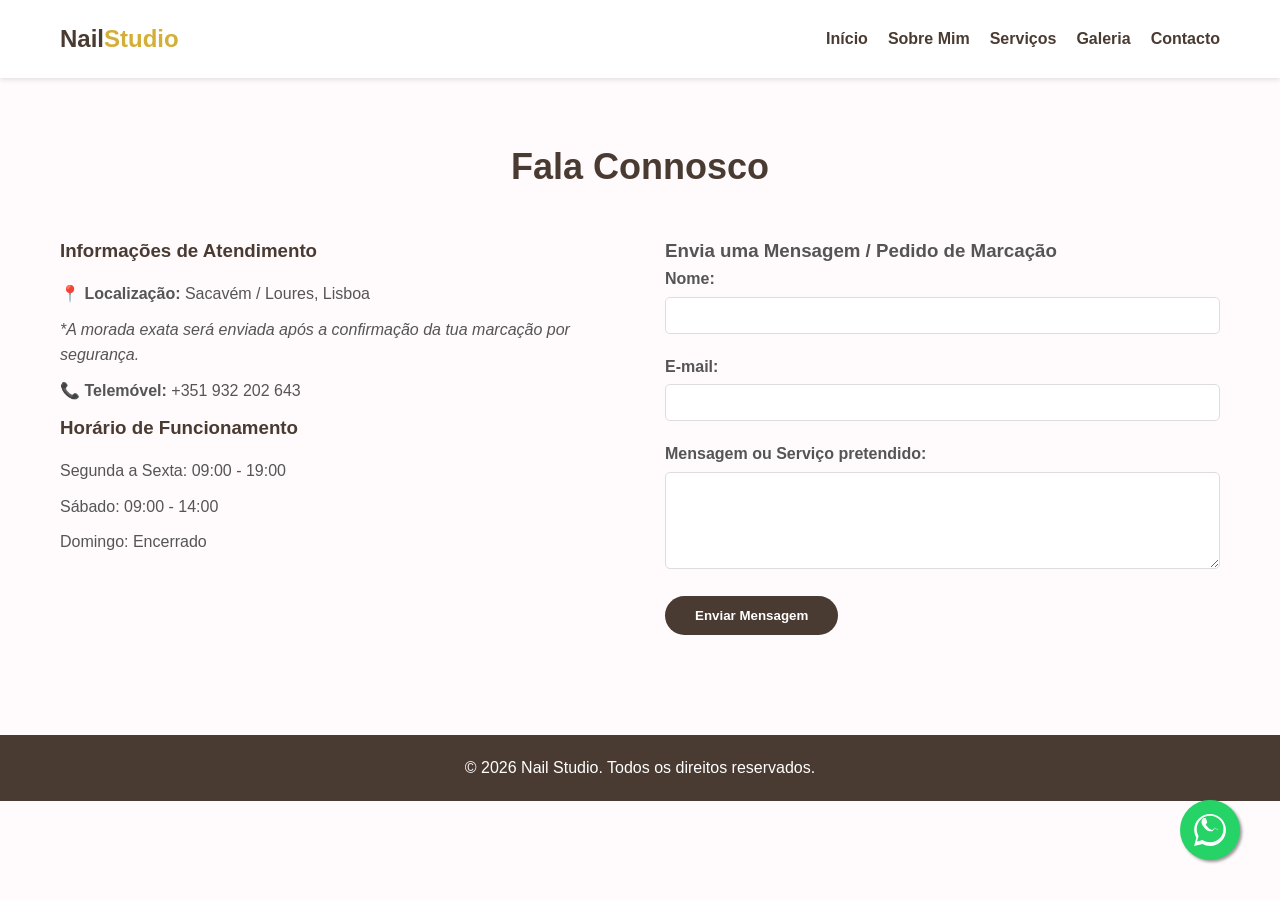
==== contacto.html @ 613df78d "Categoria imagens" ====
<!DOCTYPE html>
<html lang="pt">
<head>
    <meta charset="UTF-8">
    <meta name="viewport" content="width=device-width, initial-scale=1.0">
    <title>Contacto - Nail Studio</title>
    <link rel="stylesheet" href="CSS/style.css">
</head>
<body>

    <header>
        <nav class="navbar">
            <div class="logo">
                <h1>Nail<span>Studio</span></h1>
            </div>
            <ul class="nav-links">
                <li><a href="index.html">Início</a></li>
                <li><a href="sobre.html">Sobre Mim</a></li>
                <li><a href="servicos.html">Serviços</a></li>
                <li><a href="galeria.html">Galeria</a></li>
                <li><a href="contacto.html">Contacto</a></li>
            </ul>

        </nav>
    </header>

    <main class="container">
        <h2 class="titulo-seccao">Fala Connosco</h2>
        
        <div class="contacto-wrapper">
            <div class="contacto-info">
                <h3>Informações de Atendimento</h3>
                <p><strong>📍 Localização:</strong> Sacavém / Loures, Lisboa</p>
                <p><em>*A morada exata será enviada após a confirmação da tua marcação por segurança.</em></p>
                <p><strong>📞 Telemóvel:</strong> +351 932 202 643</p>
                <h3>Horário de Funcionamento</h3>
                <p>Segunda a Sexta: 09:00 - 19:00</p>
                <p>Sábado: 09:00 - 14:00</p>
                <p>Domingo: Encerrado</p>
            </div>


            <div class="contacto-form">
                <h3>Envia uma Mensagem / Pedido de Marcação</h3>
                <form action="https://formspree.io/f/mwlvqbqe" method="POST">
                    <div class="form-group">
                        <label for="nome">Nome:</label>
                        <input type="text" id="nome" name="name" required>
                    </div>
                    <div class="form-group">
                        <label for="email">E-mail:</label>
                        <input type="email" id="email" name="_replyto" required>
                    </div>
                    <div class="form-group">
                        <label for="mensagem">Mensagem ou Serviço pretendido:</label>
                        <textarea id="mensagem" name="message" rows="5" required></textarea>
                    </div>
                    <button type="submit" class="btn">Enviar Mensagem</button>
                </form>
            </div>
        </div>
    </main>

    <footer>
        <p>&copy; 2026 Nail Studio. Todos os direitos reservados.</p>
    </footer>

        <!-- Botão Whatsapp Flutuante -->
    <a href="https://wa.me/932202643" class="whatsapp-float" target="_blank" rel="noopener noreferrer">
        <svg viewBox="0 0 24 24">
            <path d="M.057 24l1.687-6.163c-1.041-1.804-1.588-3.849-1.587-5.946C.06 5.348 5.4.01 12.008.01c3.202.001 6.212 1.243 8.477 3.508 2.266 2.265 3.507 5.275 3.507 8.474-.007 6.66-5.347 11.998-11.957 11.998-2.005-.001-3.973-.504-5.714-1.463L0 24zm6.54-4.26c1.653.98 3.546 1.495 5.48 1.496 5.517 0 10.009-4.483 10.014-9.997.002-2.673-1.04-5.184-2.935-7.078-1.897-1.894-4.416-2.936-7.09-2.936-5.523 0-10.015 4.483-10.02 10c-.002 1.83.476 3.62 1.39 5.2l-.23.84-.916 3.346 3.424-.897.897-.244zm11.721-7.83c-.322-.16-.1.252-.455-.411-.322-.16-1.905-.94-2.193-1.046-.288-.106-.499-.16-.708.16-.208.32-.806 1.012-.988 1.225-.182.213-.364.24-.686.08-.322-.16-1.356-.5-2.583-1.594-.954-.852-1.6-1.903-1.787-2.222-.188-.32-.02-.493.14-.652.146-.142.323-.377.485-.566.16-.188.214-.32.322-.534.107-.213.053-.4-.027-.56-.08-.16-.708-1.705-.97-2.336-.254-.61-.513-.526-.708-.536-.183-.01-.392-.01-.602-.01-.21 0-.553.078-.842.394-.288.318-1.1 1.077-1.1 2.626 0 1.55 1.13 3.045 1.285 3.26 1.1 1.48 2.21 2.7 3.54 3.284.444.195.787.31 1.055.397.604.192 1.15.165 1.584.1.484-.07 1.49-.61 1.703-1.198.212-.588.212-1.093.148-1.198-.063-.105-.234-.16-.557-.32z"/>
        </svg>
    </a>

</body>
</html>
---- CSS/style.css ----
/* Configurações Gerais */
* {
    margin: 0;
    padding: 0;
    box-sizing: border-box;
    font-family: 'Segoe UI', Tahoma, Geneva, Verdana, sans-serif;
}

:root {
    --cor-principal: #fcd7d9;
    --cor-escura: #4a3b32;
    --cor-destaque: #d4af37;
    --cor-fundo: #fffafb;
    --cor-texto: #555;
}

body {
    background-color: var(--cor-fundo);
    color: var(--cor-texto);
    line-height: 1.6;
}

/* Menu de Navegação */
header {
    background-color: #fff;
    box-shadow: 0 2px 5px rgba(0,0,0,0.1);
    position: sticky;
    top: 0;
    z-index: 1000;
}

.navbar {
    display: flex;
    justify-content: space-between;
    align-items: center;
    max-width: 1200px;
    margin: 0 auto;
    padding: 20px;
}

.logo h1 {
    color: var(--cor-escura);
    font-size: 24px;
}

.logo span {
    color: var(--cor-destaque);
}

.nav-links {
    list-style: none;
    display: flex;
    gap: 20px;
}

.nav-links a {
    text-decoration: none;
    color: var(--cor-escura);
    font-weight: 600;
    transition: color 0.3s;
}

.nav-links a:hover, .nav-links a.active {
    color: var(--cor-destaque);
}

/* Banner Principal (Hero) */
.hero {
    background: linear-gradient(rgba(255, 250, 251, 0.8), rgba(252, 215, 217, 0.8)), url('https://unsplash.com') no-repeat center center/cover;
    height: 70vh;
    display: flex;
    flex-direction: column;
    justify-content: center;
    align-items: center;
    text-align: center;
    padding: 20px;
}

.hero h2 {
    font-size: 48px;
    color: var(--cor-escura);
    margin-bottom: 15px;
}

.hero p {
    font-size: 20px;
    margin-bottom: 25px;
}

.btn {
    display: inline-block;
    background-color: var(--cor-escura);
    color: #fff;
    padding: 12px 30px;
    text-decoration: none;
    border-radius: 25px;
    font-weight: bold;
    transition: background 0.3s;
    border: none;
    cursor: pointer;
}

.btn:hover {
    background-color: var(--cor-destaque);
}

/* Secções Comuns */
.container {
    max-width: 1200px;
    margin: 0 auto;
    padding: 60px 20px;
}

.titulo-seccao {
    text-align: center;
    font-size: 36px;
    color: var(--cor-escura);
    margin-bottom: 40px;
}

/* Grid de Serviços (Index e Serviços) */
.servicos-grid {
    display: grid;
    grid-template-columns: repeat(auto-fit, minmax(280px, 1fr));
    gap: 30px;
}

.servico-card {
    background-color: #fff;
    border-radius: 10px;
    overflow: hidden;
    box-shadow: 0 4px 15px rgba(0,0,0,0.05);
    text-align: center;
    padding: 25px;
    border-top: 5px solid var(--cor-principal);
    transition: transform 0.3s;
}

.servico-card:hover {
    transform: translateY(-5px);
}

.servico-card h3 {
    color: var(--cor-escura);
    margin: 15px 0;
}

.preco {
    font-size: 22px;
    color: var(--cor-destaque);
    font-weight: bold;
    margin: 15px 0;
}

/* Página Sobre */
.sobre-conteudo {
    display: flex;
    align-items: center;
    gap: 50px;
    flex-wrap: wrap;
}

.sobre-texto {
    flex: 1;
    min-width: 300px;
}

.sobre-img {
    flex: 1;
    min-width: 300px;
}

.sobre-img img {
    width: 100%;
    border-radius: 10px;
    box-shadow: 0 5px 15px rgba(0,0,0,0.1);
}

/* Página de Contacto */
.contacto-wrapper {
    display: flex;
    gap: 50px;
    flex-wrap: wrap;
}

.contacto-info, .contacto-form {
    flex: 1;
    min-width: 300px;
}

.contacto-info h3 {
    margin-bottom: 15px;
    color: var(--cor-escura);
}

.contacto-info p {
    margin-bottom: 10px;
}

.form-group {
    margin-bottom: 20px;
}

.form-group label {
    display: block;
    margin-bottom: 5px;
    font-weight: 600;
}

.form-group input, .form-group textarea {
    width: 100%;
    padding: 10px;
    border: 1px solid #ddd;
    border-radius: 5px;
    outline: none;
}

.form-group input:focus, .form-group textarea:focus {
    border-color: var(--cor-destaque);
}

/* Rodapé */
footer {
    background-color: var(--cor-escura);
    color: #fff;
    text-align: center;
    padding: 20px;
    margin-top: 40px;
}

/* Responsividade */
@media (max-width: 768px) {
    .navbar {
        flex-direction: column;
        gap: 15px;
    }
    .hero h2 {
        font-size: 32px;
    }
}

/* Botão Flutuante do WhatsApp */
.whatsapp-float {
    position: fixed;
    width: 60px;
    height: 60px;
    bottom: 40px;
    right: 40px;
    background-color: #25d366;
    color: #fff;
    border-radius: 50px;
    text-align: center;
    font-size: 30px;
    box-shadow: 2px 2px 3px #999;
    z-index: 10000;
    display: flex;
    align-items: center;
    justify-content: center;
    text-decoration: none;
    transition: transform 0.3s, background-color 0.3s;
}

.whatsapp-float:hover {
    transform: scale(1.1);
    background-color: #128c7e;
    color: #fff;
}

/* Ícone simples em formato SVG caso não uses bibliotecas externas */
.whatsapp-float svg {
    width: 32px;
    height: 32px;
    fill: #fff;
}

/* Definições da Galeria de Fotos */
.galeria-grid {
    display: grid;
    grid-template-columns: repeat(auto-fit, minmax(300px, 1fr));
    gap: 20px;
}

.galeria-item {
    position: relative;
    border-radius: 10px;
    overflow: hidden;
    box-shadow: 0 4px 10px rgba(0,0,0,0.05);
    height: 300px;
}

.galeria-item img {
    width: 100%;
    height: 100%;
    object-fit: cover;
    transition: transform 0.4s ease;
}

/* Efeito ao passar o rato (Zoom na imagem) */
.galeria-item:hover img {
    transform: scale(1.08);
}

/* Legenda escura que aparece por cima da foto ao passar o rato */
.galeria-overlay {
    position: absolute;
    bottom: 0;
    left: 0;
    width: 100%;
    background: linear-gradient(transparent, rgba(74, 59, 50, 0.9));
    color: #fff;
    padding: 20px;
    text-align: center;
    font-weight: 600;
    opacity: 0;
    transition: opacity 0.3s ease;
}

.galeria-item:hover .galeria-overlay {
    opacity: 1;
}
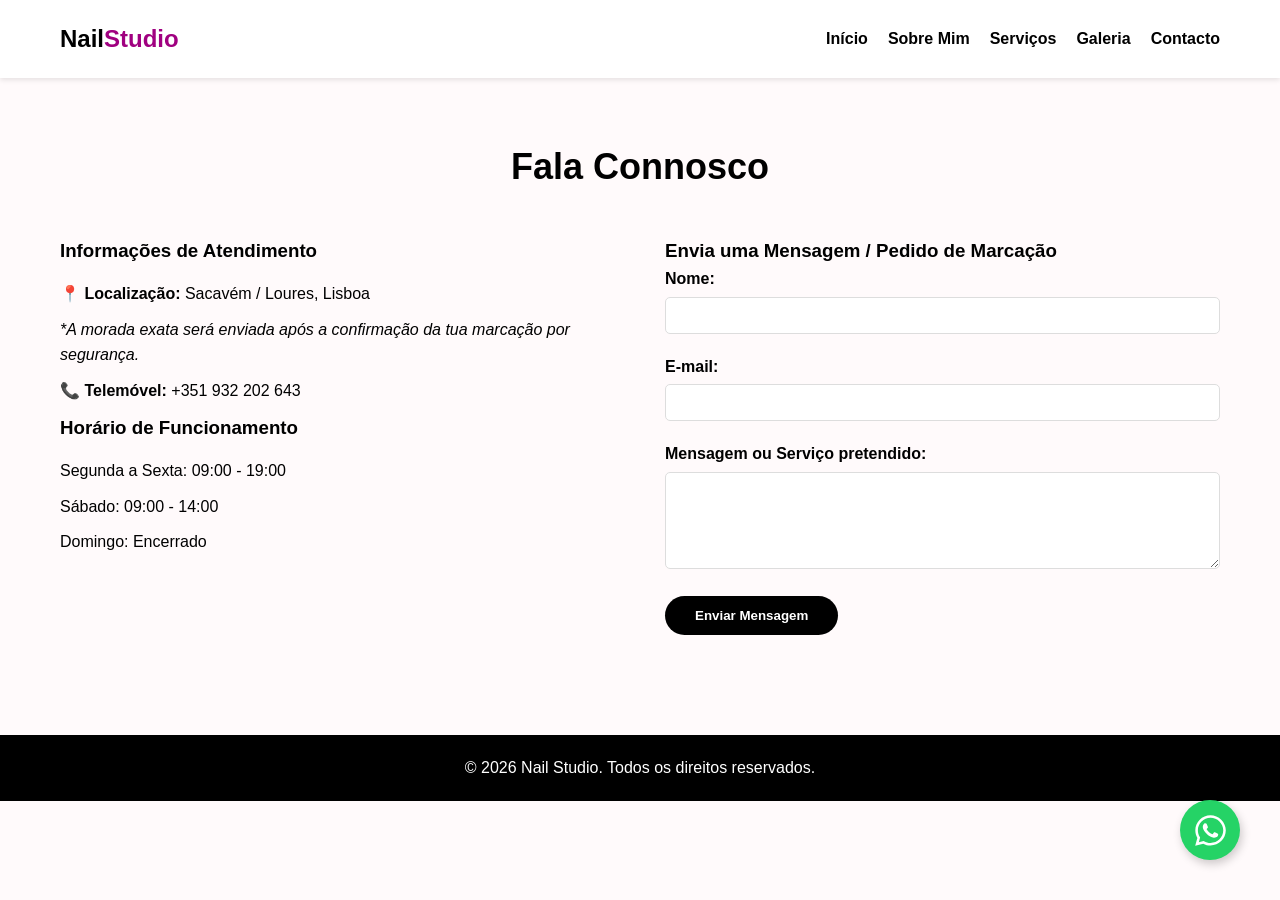
==== commit dbac2a05: "teste" ====
--- a/contacto.html
+++ b/contacto.html
@@ -42,22 +42,31 @@
 
             <div class="contacto-form">
                 <h3>Envia uma Mensagem / Pedido de Marcação</h3>
-                <form action="https://formspree.io/f/mwlvqbqe" method="POST">
-                    <div class="form-group">
-                        <label for="nome">Nome:</label>
-                        <input type="text" id="nome" name="name" required>
-                    </div>
-                    <div class="form-group">
-                        <label for="email">E-mail:</label>
-                        <input type="email" id="email" name="_replyto" required>
-                    </div>
-                    <div class="form-group">
-                        <label for="mensagem">Mensagem ou Serviço pretendido:</label>
-                        <textarea id="mensagem" name="message" rows="5" required></textarea>
-                    </div>
-                    <button type="submit" class="btn">Enviar Mensagem</button>
-                </form>
+    
+                <!-- Formulário com ID para o JavaScript reconhecer -->
+                <form id="meu-formulario" action="https://formspree.io/f/mwlvqbqe" method="POST">
+                <div class="form-group">
+                <label for="nome">Nome:</label>
+                <input type="text" id="nome" name="name" required>
             </div>
+            <div class="form-group">
+                <label for="email">E-mail:</label>
+                <input type="email" id="email" name="_replyto" required>
+            </div>
+            <div class="form-group">
+                <label for="mensagem">Mensagem ou Serviço pretendido:</label>
+                <textarea id="mensagem" name="message" rows="5" required></textarea>
+            </div>
+            <button type="submit" id="botao-enviar" class="btn">Enviar Mensagem</button>
+            </form>
+
+            <!-- Zonas ocultas para mensagens de feedback (Sucesso e Erro) -->
+            <div id="mensagem-sucesso" style="display: none; background-color: #d4edda; color: #155724; padding: 15px; border-radius: 5px; margin-top: 20px; font-weight: bold; border: 1px solid #c3e6cb;">
+                ✨ Mensagem enviada com sucesso! Entraremos em contacto em breve.
+            </div>
+            <div id="mensagem-erro" style="display: none; background-color: #f8d7da; color: #721c24; padding: 15px; border-radius: 5px; margin-top: 20px; font-weight: bold; border: 1px solid #f5c6cb;">
+                ❌ Ocorreu um erro. Por favor, tenta novamente ou usa o WhatsApp.
+            </div> 
         </div>
     </main>
 
@@ -65,12 +74,54 @@
         <p>&copy; 2026 Nail Studio. Todos os direitos reservados.</p>
     </footer>
 
-        <!-- Botão Whatsapp Flutuante -->
+    <!-- Botão Whatsapp Flutuante -->
     <a href="https://wa.me/932202643" class="whatsapp-float" target="_blank" rel="noopener noreferrer">
-        <svg viewBox="0 0 24 24">
-            <path d="M.057 24l1.687-6.163c-1.041-1.804-1.588-3.849-1.587-5.946C.06 5.348 5.4.01 12.008.01c3.202.001 6.212 1.243 8.477 3.508 2.266 2.265 3.507 5.275 3.507 8.474-.007 6.66-5.347 11.998-11.957 11.998-2.005-.001-3.973-.504-5.714-1.463L0 24zm6.54-4.26c1.653.98 3.546 1.495 5.48 1.496 5.517 0 10.009-4.483 10.014-9.997.002-2.673-1.04-5.184-2.935-7.078-1.897-1.894-4.416-2.936-7.09-2.936-5.523 0-10.015 4.483-10.02 10c-.002 1.83.476 3.62 1.39 5.2l-.23.84-.916 3.346 3.424-.897.897-.244zm11.721-7.83c-.322-.16-.1.252-.455-.411-.322-.16-1.905-.94-2.193-1.046-.288-.106-.499-.16-.708.16-.208.32-.806 1.012-.988 1.225-.182.213-.364.24-.686.08-.322-.16-1.356-.5-2.583-1.594-.954-.852-1.6-1.903-1.787-2.222-.188-.32-.02-.493.14-.652.146-.142.323-.377.485-.566.16-.188.214-.32.322-.534.107-.213.053-.4-.027-.56-.08-.16-.708-1.705-.97-2.336-.254-.61-.513-.526-.708-.536-.183-.01-.392-.01-.602-.01-.21 0-.553.078-.842.394-.288.318-1.1 1.077-1.1 2.626 0 1.55 1.13 3.045 1.285 3.26 1.1 1.48 2.21 2.7 3.54 3.284.444.195.787.31 1.055.397.604.192 1.15.165 1.584.1.484-.07 1.49-.61 1.703-1.198.212-.588.212-1.093.148-1.198-.063-.105-.234-.16-.557-.32z"/>
+        <svg viewBox="0 0 448 512">
+            <path d="M380.9 97.1C339 55.1 283.2 32 223.9 32c-122.4 0-222 99.6-222 222 0 39.1 10.2 77.3 29.6 111L0 480l117.7-30.9c32.4 17.7 68.9 27 106.1 27h.1c122.3 0 224.1-99.6 224.1-222 0-59.3-25.2-115-67.1-157zm-157 341.6c-33.2 0-65.7-8.9-94-25.7l-6.7-4-69.8 18.3L72 359.2l-4.4-7c-18.5-29.4-28.2-63.3-28.2-98.2 0-101.7 82.8-184.5 184.6-184.5 49.3 0 95.6 19.2 130.4 54.1 34.8 34.9 56.2 81.2 56.1 130.5 0 101.8-84.9 184.6-186.6 184.6zm101.2-138.2c-5.5-2.8-32.8-16.2-37.9-18-5.1-1.9-8.8-2.8-12.5 2.8-3.7 5.6-14.3 18-17.6 21.8-3.2 3.7-6.5 4.2-12 1.4-32.6-16.3-54-29.1-75.5-66-5.7-9.8 5.7-9.1 16.3-30.3 1.8-3.7.9-6.9-.5-9.7-1.4-2.8-12.5-30.1-17.1-41.2-4.5-10.8-9.1-9.3-12.5-9.5-3.2-.2-6.9-.2-10.6-.2-3.7 0-9.7 1.4-14.8 6.9-5.1 5.6-19.4 19-19.4 46.3 0 27.3 19.9 53.7 22.6 57.4 2.8 3.7 39.1 59.7 94.8 83.8 35.2 15.2 49 16.5 66.6 13.9 10.7-1.6 32.8-13.4 37.4-26.4 4.6-13 4.6-24.1 3.2-26.4-1.3-2.5-5-3.9-10.5-6.6z"/>
         </svg>
     </a>
 
+        <!-- Script para enviar o formulário em segundo plano -->
+    <script>
+        const formulario = document.getElementById("meu-formulario");
+        const botaoEnviar = document.getElementById("botao-enviar");
+        const sucessoDiv = document.getElementById("mensagem-sucesso");
+        const erroDiv = document.getElementById("mensagem-erro");
+
+        formulario.addEventListener("submit", function(event) {
+            event.preventDefault(); // Impede o site de redirecionar para o Formspree
+            
+            botaoEnviar.innerText = "A enviar...";
+            botaoEnviar.disabled = true; // Evita cliques duplos
+
+            const dados = new FormData(event.target);
+
+            fetch(event.target.action, {
+                method: formulario.method,
+                body: dados,
+                headers: {
+                    'Accept': 'application/json' // Obriga o Formspree a responder em segundo plano
+                }
+            }).then(response => {
+                botaoEnviar.innerText = "Enviar Mensagem";
+                botaoEnviar.disabled = false;
+                
+                if (response.ok) {
+                    sucessoDiv.style.display = "block"; // Mostra mensagem de sucesso
+                    erroDiv.style.display = "none";
+                    formulario.reset(); // Limpa as caixas de texto
+                } else {
+                    erroDiv.style.display = "block"; // Mostra mensagem de erro
+                    sucessoDiv.style.display = "none";
+                }
+            }).catch(error => {
+                botaoEnviar.innerText = "Enviar Mensagem";
+                botaoEnviar.disabled = false;
+                erroDiv.style.display = "block";
+                sucessoDiv.style.display = "none";
+            });
+        });
+    </script>
+
 </body>
 </html>
--- a/CSS/style.css
+++ b/CSS/style.css
@@ -8,10 +8,10 @@
 
 :root {
     --cor-principal: #fcd7d9;
-    --cor-escura: #4a3b32;
-    --cor-destaque: #d4af37;
+    --cor-escura: #000000;
+    --cor-destaque: #a00080;
     --cor-fundo: #fffafb;
-    --cor-texto: #555;
+    --cor-texto: #000000;
 }
 
 body {
@@ -64,10 +64,12 @@
     color: var(--cor-destaque);
 }
 
-/* Banner Principal (Hero) */
+/* Banner Principal (Hero) com Imagem Local Corrigida */
 .hero {
-    background: linear-gradient(rgba(255, 250, 251, 0.8), rgba(252, 215, 217, 0.8)), url('https://unsplash.com') no-repeat center center/cover;
-    height: 70vh;
+    background: linear-gradient(rgba(74, 59, 50, 0.6), rgba(252, 215, 217, 0.4)), 
+                url('Images/banner.jpg') no-repeat center center/cover;
+    background-attachment: fixed;
+    height: 75vh;
     display: flex;
     flex-direction: column;
     justify-content: center;
@@ -77,14 +79,19 @@
 }
 
 .hero h2 {
-    font-size: 48px;
-    color: var(--cor-escura);
+    font-size: 52px;
+    color: #fff;
+    text-shadow: 2px 2px 8px rgba(0, 0, 0, 0.5);
     margin-bottom: 15px;
+    font-weight: 700;
 }
 
 .hero p {
-    font-size: 20px;
-    margin-bottom: 25px;
+    font-size: 22px;
+    color: #fff;
+    text-shadow: 1px 1px 5px rgba(0, 0, 0, 0.5);
+    margin-bottom: 30px;
+    max-width: 600px;
 }
 
 .btn {
@@ -239,7 +246,7 @@
     }
 }
 
-/* Botão Flutuante do WhatsApp */
+/* Botão Flutuante do WhatsApp Corrigido */
 .whatsapp-float {
     position: fixed;
     width: 60px;
@@ -248,29 +255,27 @@
     right: 40px;
     background-color: #25d366;
     color: #fff;
-    border-radius: 50px;
-    text-align: center;
-    font-size: 30px;
-    box-shadow: 2px 2px 3px #999;
+    border-radius: 50%; /* Garante que o círculo fica perfeitamente redondo */
+    box-shadow: 2px 4px 10px rgba(0, 0, 0, 0.2);
     z-index: 10000;
     display: flex;
     align-items: center;
     justify-content: center;
     text-decoration: none;
-    transition: transform 0.3s, background-color 0.3s;
+    transition: transform 0.3s ease, background-color 0.3s ease;
 }
 
 .whatsapp-float:hover {
     transform: scale(1.1);
     background-color: #128c7e;
-    color: #fff;
-}
-
-/* Ícone simples em formato SVG caso não uses bibliotecas externas */
+}
+
+/* Garante que o símbolo SVG fica centrado e com o tamanho correto */
 .whatsapp-float svg {
-    width: 32px;
-    height: 32px;
+    width: 35px;
+    height: 35px;
     fill: #fff;
+    display: block;
 }
 
 /* Definições da Galeria de Fotos */
@@ -317,4 +322,73 @@
 
 .galeria-item:hover .galeria-overlay {
     opacity: 1;
+}
+
+/* Estilos da Secção de FAQ (Perguntas Frequentes) */
+.faq-seccao {
+    border-top: 1px solid #f0e6e7;
+    margin-top: 40px;
+}
+
+.faq-wrapper {
+    max-width: 800px;
+    margin: 0 auto;
+    display: flex;
+    flex-direction: column;
+    gap: 15px;
+}
+
+.faq-item {
+    background-color: #fff;
+    border-radius: 8px;
+    box-shadow: 0 2px 8px rgba(0,0,0,0.02);
+    border: 1px solid #f2e6e7;
+    overflow: hidden;
+    transition: all 0.3s ease;
+}
+
+/* Estilo do botão da pergunta */
+.faq-item summary {
+    padding: 18px 25px;
+    font-size: 18px;
+    font-weight: 600;
+    color: var(--cor-escura);
+    cursor: pointer;
+    list-style: none; /* Esconde a seta padrão */
+    display: flex;
+    justify-content: space-between;
+    align-items: center;
+    outline: none;
+}
+
+/* Criar uma seta personalizada elegante */
+.faq-item summary::after {
+    content: '＋';
+    font-size: 18px;
+    color: var(--cor-destaque);
+    transition: transform 0.3s ease;
+}
+
+/* Quando a caixa está aberta, muda o fundo e roda a seta */
+.faq-item[open] {
+    border-color: var(--cor-principal);
+    box-shadow: 0 4px 12px rgba(252, 215, 217, 0.2);
+}
+
+.faq-item[open] summary {
+    border-bottom: 1px solid #fff3f4;
+    background-color: #fffafb;
+}
+
+.faq-item[open] summary::after {
+    content: '－';
+}
+
+/* Estilo do texto da resposta */
+.faq-resposta {
+    padding: 20px 25px;
+    color: #666;
+    font-size: 16px;
+    background-color: #fff;
+    line-height: 1.6;
 }
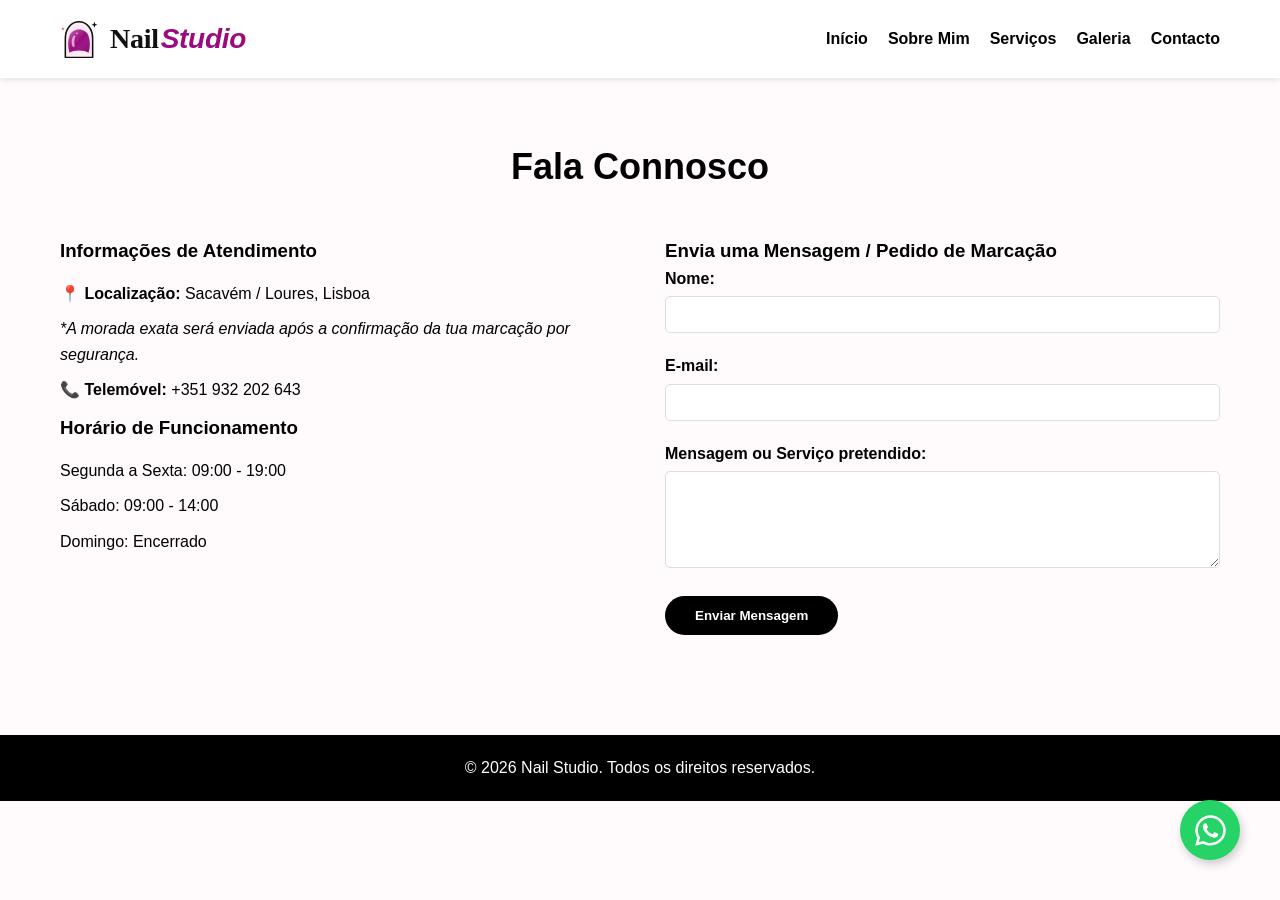
==== commit 974f6834: "logo upgrade" ====
--- a/contacto.html
+++ b/contacto.html
@@ -11,8 +11,31 @@
     <header>
         <nav class="navbar">
             <div class="logo">
-                <h1>Nail<span>Studio</span></h1>
+                <a href="index.html" class="logo-link">
+                    <!-- Ícone do Dedo com Unha e Brilho extraído do teu código -->
+                    <svg class="logo-icon" viewBox="0 0 64 64" xmlns="http://w3.org">
+                        <defs>
+                            <linearGradient id="glossM" x1="0" y1="0" x2="1" y2="1">
+                                <stop offset="0" stop-color="#ffffff" stop-opacity="0.38"></stop>
+                                <stop offset="0.5" stop-color="#ffffff" stop-opacity="0"></stop>
+                                <stop offset="1" stop-color="#000000" stop-opacity="0.22"></stop>
+                            </linearGradient>
+                        </defs>
+                        <path d="M9 63 V31 C9 15 19 3 32 3 C45 3 55 15 55 31 V63 Z" fill="#FDEAF3" stroke="#111111" stroke-width="2.6" stroke-linejoin="round"></path>
+                        <g transform="translate(0 9)">
+                            <path d="M16 46 C13 36 13 26 16 18 C18 11 25 7 32 7 C39 7 46 11 48 18 C51 26 51 36 48 46 C41 41 23 41 16 46 Z" fill="#9B0A80"></path>
+                            <path d="M16 46 C13 36 13 26 16 18 C18 11 25 7 32 7 C39 7 46 11 48 18 C51 26 51 36 48 46 C41 41 23 41 16 46 Z" fill="url(#glossM)"></path>
+                            <path d="M21 36 C19 29 19 24 22 19 C23.5 17 25.5 16.5 25.8 18 C24 23 23.5 29 25 36 Z" fill="#ffffff" fill-opacity="0.6"></path>
+                            <circle cx="28.5" cy="13.5" r="1.3" fill="#ffffff" fill-opacity="0.75"></circle>
+                        </g>
+                        <path d="M58 3 L59.4 6.6 L63 8 L59.4 9.4 L58 13 L56.6 9.4 L53 8 L56.6 6.6 Z" fill="#111111"></path>
+                        <path d="M5 12.5 L5.7 14.3 L7.5 15 L5.7 15.7 L5 17.5 L4.3 15.7 L2.5 15 L4.3 14.3 Z" fill="#9B0A80"></path>
+                    </svg>
+                    <!-- Texto alinhado com a fonte elegante do teu design -->
+                    <span class="logo-text">Nail<span class="logo-highlight">Studio</span></span>
+                </a>
             </div>
+
             <ul class="nav-links">
                 <li><a href="index.html">Início</a></li>
                 <li><a href="sobre.html">Sobre Mim</a></li>
--- a/CSS/style.css
+++ b/CSS/style.css
@@ -38,13 +38,43 @@
     padding: 20px;
 }
 
-.logo h1 {
-    color: var(--cor-escura);
-    font-size: 24px;
-}
-
-.logo span {
-    color: var(--cor-destaque);
+/* Importação da fonte Playfair Display usada no teu design */
+@import url('https://googleapis.com');
+
+.logo {
+    display: flex;
+    align-items: center;
+}
+
+.logo-link {
+    display: flex;
+    align-items: center;
+    gap: 12px; /* Espaço entre o símbolo e o texto */
+    text-decoration: none;
+}
+
+/* Controla o tamanho do símbolo para não quebrar o menu */
+.logo-icon {
+    width: 38px;
+    height: 38px;
+    display: block;
+}
+
+/* Estilização do texto idêntica ao design do ficheiro */
+.logo-text {
+    font-family: 'Playfair Display', Georgia, serif;
+    font-size: 28px;
+    font-weight: 700;
+    line-height: 1;
+    color: #111111;
+    letter-spacing: -0.01em;
+}
+
+/* Aplica a cor roxa (accent) e o estilo itálico na palavra Studio */
+.logo-highlight {
+    color: #9B0A80;
+    font-style: italic;
+    margin-left: 2px;
 }
 
 .nav-links {
@@ -66,8 +96,6 @@
 
 /* Banner Principal (Hero) com Imagem Local Corrigida */
 .hero {
-    background: linear-gradient(rgba(74, 59, 50, 0.6), rgba(252, 215, 217, 0.4)), 
-                url('Images/banner.jpg') no-repeat center center/cover;
     background-attachment: fixed;
     height: 75vh;
     display: flex;
